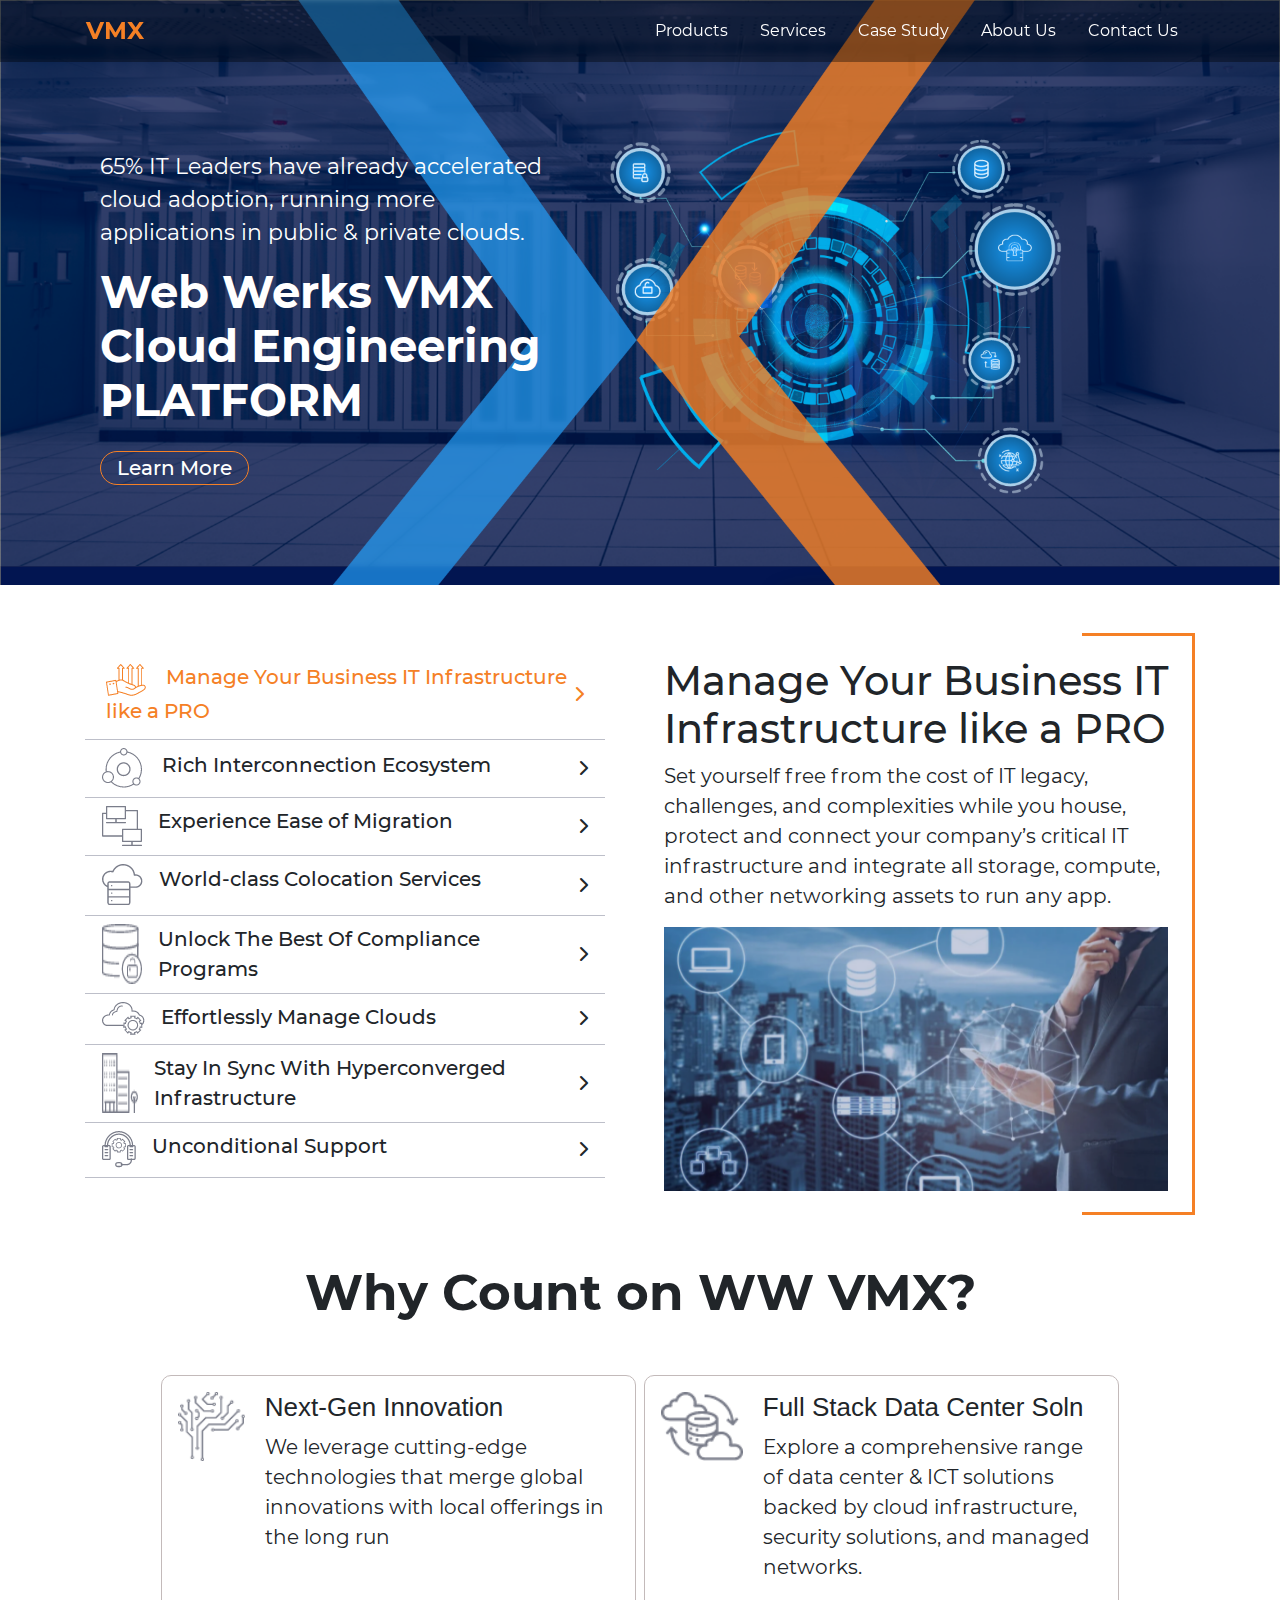
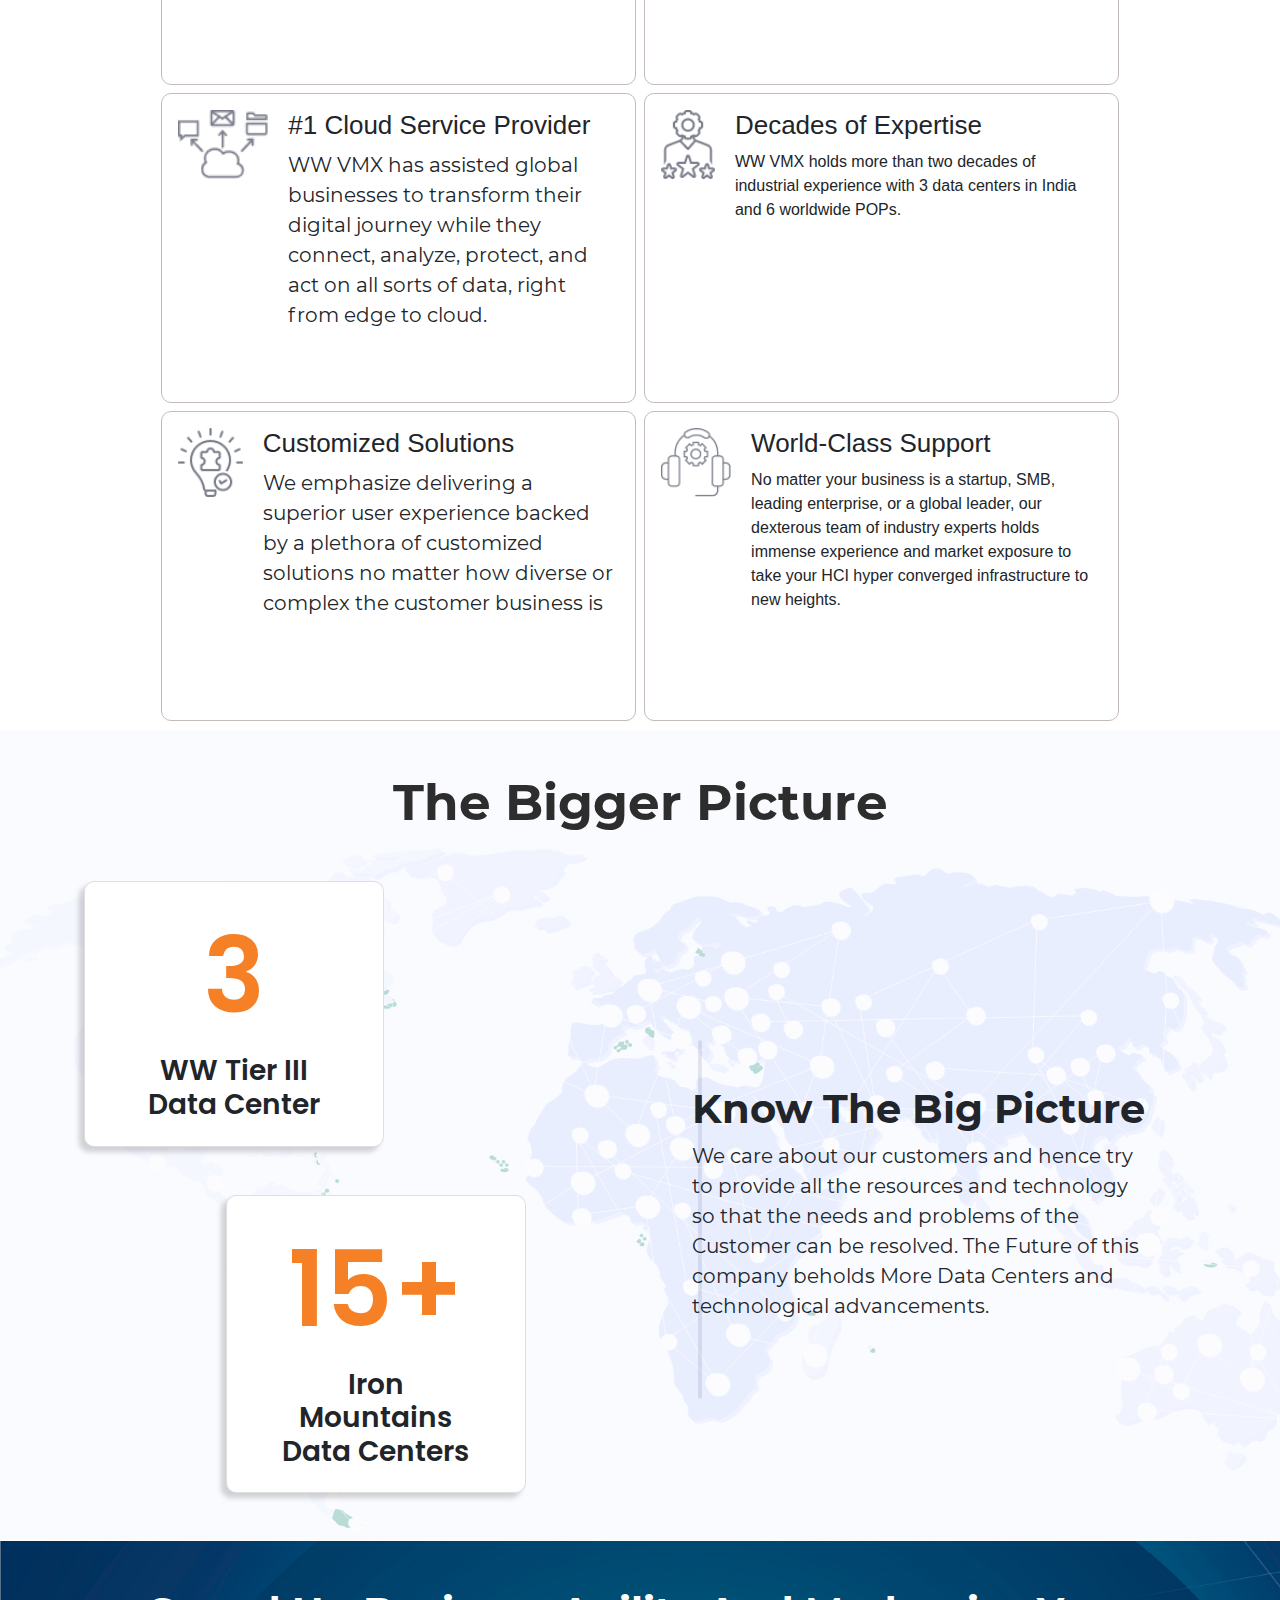
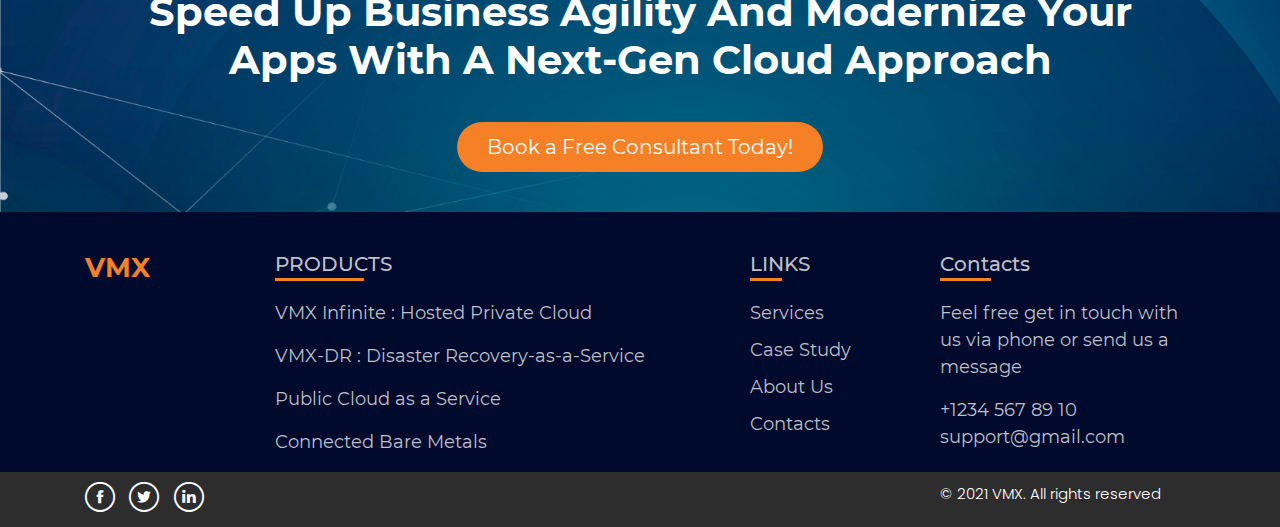
==== index.html @ 111a94af "Add files via upload" ====
<!DOCTYPE html>
<html lang="en">

<head>
  <meta charset="UTF-8">
  <meta http-equiv="X-UA-Compatible" content="IE=edge">
  <meta name="viewport" content="width=device-width, initial-scale=1.0">
  <title>Document</title>
  <link rel="stylesheet" href="https://cdnjs.cloudflare.com/ajax/libs/font-awesome/6.0.0/css/all.min.css">
  <link rel="stylesheet" href="demo.css">
  <link rel="stylesheet" href="extrastyle/style.css">
  <link rel="stylesheet" href="https://maxcdn.bootstrapcdn.com/bootstrap/4.0.0/css/bootstrap.min.css"
    integrity="sha384-Gn5384xqQ1aoWXA+058RXPxPg6fy4IWvTNh0E263XmFcJlSAwiGgFAW/dAiS6JXm" crossorigin="anonymous">
  <script src="https://code.jquery.com/jquery-3.2.1.slim.min.js"
    integrity="sha384-KJ3o2DKtIkvYIK3UENzmM7KCkRr/rE9/Qpg6aAZGJwFDMVNA/GpGFF93hXpG5KkN" crossorigin="anonymous">
  </script>
  <script src="https://cdnjs.cloudflare.com/ajax/libs/popper.js/1.12.9/umd/popper.min.js"
    integrity="sha384-ApNbgh9B+Y1QKtv3Rn7W3mgPxhU9K/ScQsAP7hUibX39j7fakFPskvXusvfa0b4Q" crossorigin="anonymous">
  </script>
  <script src="https://maxcdn.bootstrapcdn.com/bootstrap/4.0.0/js/bootstrap.min.js"
    integrity="sha384-JZR6Spejh4U02d8jOt6vLEHfe/JQGiRRSQQxSfFWpi1MquVdAyjUar5+76PVCmYl" crossorigin="anonymous">
  </script>

</head>

<body>
  <header>
    <div class="header-container-2 fixed-top">
      <nav class="container-fluid navbar navbar-expand-md navbar-dark container">
        <div>
          <a class="navbar-brand nav-logo" href="#">VMX</a>
        </div>
        <button class="navbar-toggler text-white" type="button" data-toggle="collapse" data-target="#collapsibleNavbar">
          <span class="navbar-toggler-icon"></span>
        </button>
        <div class="collapse navbar-collapse" id="collapsibleNavbar">
          <ul class="navbar-nav ml-auto">
            <li class="nav-item">
              <a class="nav-link links-style" href="#">Products</a>
            </li>
            <li class="nav-item">
              <a class="nav-link links-style" href="#">Services</a>
            </li>
            <li class="nav-item">
              <a class="nav-link links-style" href="#">Case Study</a>
            </li>
            <li class="nav-item">
              <a class="nav-link links-style" href="#">About Us</a>
            </li>
            <li class="nav-item">
              <a class="nav-link links-style" href="#">Contact Us</a>
            </li>
          </ul>
        </div>
      </nav>
    </div>
    <div class="container-fluid header-container">
      <div class="row">
        <div class="top-header-section d-flex flex-column justify-content-center align-items-center">
          <p class="para-1">65% IT Leaders have already accelerated
            cloud adoption, running more applications
            in public & private clouds.</p>
          <h1 class="head-2">Web Werks VMX
            Cloud Engineering
            PLATFORM</h1>
          <button class=" mt-3 button-1 pl-3 pr-3 align-self-start">Learn More</button>
        </div>
      </div>
    </div>
  </header>
  <main>
    <section class="container mt-5">
      <section class="row no-gutters">
        <div class="mt-3 col-lg-6 col-md-6 col-sm-12">
          <ul class="nav nav-tabs" id="myTab" role="tablist">
            <li class="nav-item li-style p-1">
              <div class="nav-link active d-flex justify-content-between" data-toggle="tab" href="#list1" role="tab"
                aria-controls="home">
                <div class="d-inline justify-content-between">
                  <img src="./tabimages/Group 2396.png" alt="tab-images" class="pr-3 tab-content-images pr-3">
                  <span class="tab-sec-head">Manage Your Business IT Infrastructure like a PRO</span>
                </div>
                <i class="fa-solid fa-chevron-right align-self-center"></i>
              </div>
            </li>
            <li class="nav-item li-style">
              <div class="nav-link d-flex justify-content-between" data-toggle="tab" href="#list2" role="tab"
                aria-controls="profile">
                <div class="d-inline justify-content-between">
                  <img src="./tabimages/ecosystem.png" alt="tab-images" class="tab-content-images pr-3">
                  <span class="tab-sec-head">Rich Interconnection Ecosystem</span>
                </div>
                <i class="fa-solid fa-chevron-right align-self-center"></i>
              </div>
            </li>
            <li class="nav-item li-style">
              <div class="nav-link d-flex justify-content-between" data-toggle="tab" href="#list3" role="tab"
                aria-controls="messages">
                <div class="d-flex justify-content-between">
                  <img src="./tabimages/Path 15941.png" alt="tab-images" class="tab-content-images pr-3">
                  <span class="tab-sec-head">Experience Ease of Migration</span>
                </div>
                <i class="fa-solid fa-chevron-right align-self-center"></i>
              </div>
            </li>
            <li class="nav-item li-style">
              <div class="nav-link d-flex justify-content-between" data-toggle="tab" href="#list4" role="tab"
                aria-controls="settings">
                <div class="d-flex justify-content-between">
                  <img src="./tabimages/Path 15808.png" alt="tab-images" class="tab-content-images pr-3">
                  <span class="tab-sec-head">World-class Colocation Services</span>
                </div>
                <i class="fa-solid fa-chevron-right align-self-center"></i>
                </a>
            </li>
            <li class="nav-item li-style">
              <div class="nav-link d-flex justify-content-between" data-toggle="tab" href="#list5" role="tab"
                aria-controls="settings">
                <div class="d-flex justify-content-between">
                  <img src="./tabimages/Group 2394.png" alt="tab-images" class="tab-content-images pr-3">
                  <span class="tab-sec-head">Unlock The Best Of Compliance Programs</span>
                </div>
                <i class="fa-solid fa-chevron-right align-self-center"></i>
              </div>
            </li>
            <li class="nav-item li-style">
              <div class="nav-link d-flex justify-content-between" data-toggle="tab" href="#list6" role="tab"
                aria-controls="settings">
                <div class="d-flex justify-content-between">
                  <img src="./tabimages/Group 2399.png" alt="tab-images" class="tab-content-images pr-3">
                  <span class="tab-sec-head">Effortlessly Manage Clouds</span>
                </div>
                <i class="fa-solid fa-chevron-right align-self-center"></i>
              </div>
            </li>
            <li class="nav-item li-style">
              <div class="nav-link d-flex justify-content-between" data-toggle="tab" href="#list7" role="tab"
                aria-controls="settings">
                <div class="d-flex justify-content-between">
                  <img src="./tabimages/Group 2452.png" alt="tab-images" class="tab-content-images pr-3">
                  <span class="tab-sec-head">Stay In Sync With Hyperconverged Infrastructure</span>
                </div>
                <i class="fa-solid fa-chevron-right align-self-center"></i>
              </div>
            </li>
            <li class="nav-item li-style">
              <div class="nav-link d-flex justify-content-between" data-toggle="tab" href="#list8" role="tab"
                aria-controls="settings">
                <div class="d-flex justify-content-between">
                  <img src="./tabimages/Group 2454.png" alt="tab-images" class="tab-content-images pr-3">
                  <span class="tab-sec-head">Unconditional Support</span>
                </div>
                <i class="fa-solid fa-chevron-right align-self-center"></i>
              </div>
            </li>
          </ul>
        </div>
        <div class="tab-content tab-style col-lg-6 col-md-6 col-sm-12">
          <div class="tab-pane active p-4" id="list1" role="tabpanel">
            <h2 class="tab-content-header">Manage Your Business IT Infrastructure like a PRO</h2>
            <p class="tab-content-para">Set yourself free from the cost of IT legacy, challenges, and complexities while you house, protect and
              connect your company’s critical IT infrastructure and integrate all storage, compute, and other networking
              assets to run any app.</p>
            <img src="./images/Mask Group 188.png" alt="image2" class="w-100">
          </div>
          <div class="tab-pane p-4" id="list2" role="tabpanel">
            <h2 class="tab-content-header">Software Technology Parks</h2>
            <p class="tab-content-para">Information Technology in India is a vast industry which comprises information technology services,
              consulting, and outsourcing. The IT industry accounted for 8% of India's GDP in 2020. The IT and BPM
              industry's revenue is estimated at US$194 billion in FY 2021, an increase of 2.3% YoY.</p>
            <img src="./images/Mask Group 188.png" alt="image2" class="w-100">
          </div>
          <div class="tab-pane p-4" id="list3" role="tabpanel">
            <h2 class="tab-content-header">What is the role of IT sector?</h2>
            <p class="tab-content-para">
              The IT industry mainly encompasses IT services, IT-enabled services (ITES), e-commerce (online business),
              Software and Hardware products. This industry is also instrumental in creating infrastructure to store,
              process and exchange information for important business operations and other organisations</p>
            <img src="./images/Mask Group 188.png" alt="image2" class="w-100">
          </div>
          <div class="tab-pane p-4" id="list4" role="tabpanel" class="w-100">
            <h2 class="tab-content-header">What is the IT sector growth in India?</h2>
            <p class="tab-content-para">
              The export revenue of the IT industry is estimated at US$ 150 billion in FY21. According to Gartner
              estimates, IT spending in India is estimated to reach US$ 93 billion in 2021 (7.3% YoY growth) and further
              increase to US$ 98.5 billion in 2022.</p>
            <img src="./images/Mask Group 188.png" alt="image2" class="w-100">
          </div>
          <div class="tab-pane p-4" id="list5" role="tabpanel" class="w-100">
            <h2 class="tab-content-header">What happens in IT sector?</h2>
            <p class="tab-content-para">
              This sector includes software development, consultancies, software management, online services and
              business
              process outsourcing (BPO). According to an article in the Times of India, India's liberalization was
              possible due to its IT industry.</p>
            <img src="./images/Mask Group 188.png" alt="image2" class="w-100">
          </div>
          <div class="tab-pane p-4" id="list6" role="tabpanel">
            <h2 class="tab-content-header">What happens in IT sector?</h2>
            <p class="tab-content-para">
              This sector includes software development, consultancies, software management, online services and
              business
              process outsourcing (BPO). According to an article in the Times of India, India's liberalization was
              possible due to its IT industry.</p>
            <img src="./images/Mask Group 188.png" alt="image2" class="w-100">
          </div>
          <div class="tab-pane p-4" id="list7" role="tabpanel">
            <h2 class="tab-content-header">What is the IT sector growth in India?</h2>
            <p class="tab-content-para">
              The export revenue of the IT industry is estimated at US$ 150 billion in FY21. According to Gartner
              estimates, IT spending in India is estimated to reach US$ 93 billion in 2021 (7.3% YoY growth) and further
              increase to US$ 98.5 billion in 2022.</p>
            <img src="./images/Mask Group 188.png" alt="image2" class="w-100">
          </div>
          <div class="tab-pane p-4" id="list8" role="tabpanel">
            <h2 class="tab-content-header">What is the role of IT sector?</h2>
            <p class="tab-content-para">
              The IT industry mainly encompasses IT services, IT-enabled services (ITES), e-commerce (online business),
              Software and Hardware products other organisations</p>
            <img src="./images/Mask Group 188.png" alt="image2" class="w-100">
          </div>
        </div>
      </section>
    </section>
    <section class="container mt-5">
      <h1 class="text-center count-header mb-5">Why Count on WW VMX?</h1>
      <section class="row justify-content-center">
        <section class="col-lg-5 col-md-5 col-sm-12 m-1 p-3 d-flex container-1">
          <img src="./images/Group 2434.png" alt="image-1" class="image-flag">
          <div>
            <h3 class="sub-counter-head">Next-Gen Innovation</h3>
            <p class="sub-counter-para">We leverage cutting-edge technologies that merge global innovations with
              local offerings in the long run
            </p>
          </div>
        </section>
        <section class="col-lg-5 col-md-5 col-sm-12 m-1 p-3 d-flex container-1">
          <img src="./images/Data Center-Server-Network-Technology-Cloud.png" alt="image-1" class="image-flag">
          <div>
            <h3 class="sub-counter-head">Full Stack Data Center Soln</h3>
            <p class="sub-counter-para">Explore a comprehensive range of data center & ICT solutions backed by cloud infrastructure,
              security solutions, and managed networks.
            </p>
          </div>
        </section>
        <section class="col-lg-5 col-md-5 col-sm-12 m-1 p-3 d-flex container-1">
          <img src="./images/Group 2435.png" alt="image-1" class="image-flag">
          <div>
            <h3 class="sub-counter-head">#1 Cloud Service Provider</h3>
            <p class="sub-counter-para">WW VMX has assisted global businesses to transform their digital journey while they connect, analyze,
              protect, and act on all sorts of data, right from edge to cloud.
            </p>
          </div>
        </section>
        <section class="col-lg-5 col-md-5 col-sm-12 m-1 p-3 d-flex container-1">
          <img src="./images/Group 2437.png" alt="image-1" class="image-flag">
          <div>
            <h3 class="sub-counter-head">Decades of Expertise</h3>
            <p>WW VMX holds more than two decades of industrial experience with 3 data centers in India and 6 worldwide
              POPs.
            </p>
          </div>
        </section>
        <section class="col-lg-5 col-md-5 col-sm-12 m-1 p-3 d-flex container-1">
          <img src="./images/Group 2439.png" alt="image-1" class="image-flag">
          <div>
            <h3 class="sub-counter-head">Customized Solutions</h3>
            <p class="sub-counter-para">We emphasize delivering a superior user experience backed by a plethora of customized solutions no matter
              how diverse or complex the customer business is
            </p>
          </div>
        </section>
        <section class="col-lg-5 col-md-5 col-sm-12 m-1 p-3 d-flex container-1">
          <img src="./images/Group 2443.png" alt="image-1" class="image-flag">
          <div>
            <h3 class="sub-counter-head">World-Class Support</h3>
            <p>No matter your business is a startup, SMB, leading enterprise, or a global leader, our dexterous team of
              industry experts holds immense experience and market exposure to take your HCI hyper converged
              infrastructure to new heights.
            </p>
          </div>
        </section>
      </section>
    </section>
    <section class="container-fluid big-image-wrap p-5">
      <h1 class="image-wrap-head count-header mb-5 text-center">The Bigger Picture</h1>
      <div class="card card-container-1 p-3 d-flex flex-column justify-content-center align-items-center">
        <span class="card-num">3</span>
        <h3 class="card-head-1 text-center">WW Tier III Data Center</h3>
      </div>
      <div class="card card-container-2 mt-5 p-3 d-flex flex-column justify-content-center align-items-center">
        <span class="card-num">15+</span>
        <h3 class="card-head-1 text-center">Iron Mountains Data Centers</h3>
      </div>
      <div class="card-container3 d-none d-md-inline">
        <h3 class="big-picture-head">Know The Big Picture</h3>
        <p class="big-picture-para">We care about our customers and hence try to provide all the resources and technology so that the needs and
          problems of the Customer can be resolved. The Future of this company beholds More Data Centers and
          technological advancements.</p>
      </div>
    </section>
    </section>
    <div class="text-center d-sm-inline d-md-none">
      <h3 class="big-picture-head">Know The Big Picture</h3>
      <p class="big-picture-para">We care about our customers and hence try to provide all the resources and technology so that the needs and
        problems of the Customer can be resolved. The Future of this company beholds More Data Centers and
        technological advancements.</p>
    </div>
    <section class="container-fluid section-container-5">
      <section class="row">
        <section class="col-sm-12 d-flex flex-column justify-content-around align-items-center">
          <h2 class="head-5 text-center">Speed Up Business Agility And Modernize Your
            Apps With A Next-Gen Cloud Approach
          </h2>
          <a href="#" class="button-5"> Book a Free Consultant Today!</a>
        </section>
      </section>
    </section>
  </main>
  <footer class="footer-container">
    <section class="container">
      <section class="row">
        <div class="col-xl-2 col-lg-6 col-md-6 col-sm-6 text-xs-center">
          <h2 class="footer-head-1">VMX</h2>
        </div>
        <div class="col-xl-5 col-lg-6 col-md-6 col-sm-6 text-xs-center">
          <h2 class="footer-head-2 mb-4">PRODUCTS</h2>
          <p class="footer-para-1">VMX Infinite : Hosted Private Cloud</p>
          <p class="footer-para-1">VMX-DR : Disaster Recovery-as-a-Service</p>
          <p class="footer-para-1">Public Cloud as a Service</p>
          <p class="footer-para-1">Connected Bare Metals</p>
        </div>
        <div class="col-xl-2 col-lg-6 col-md-6 col-sm-6 text-xs-center">
          <h2 class="footer-head-2 mb-4">LINKS</h2>
          <ul class="ul-container">
            <li class="anchor-links"><a href="#" class="footer-para-1 anchor-tags">Services</a></li>
            <li class="anchor-links"><a href="#" class="footer-para-1 anchor-tags">Case Study</a></li>
            <li class="anchor-links"><a href="#" class="footer-para-1 anchor-tags">About Us</a></li>
            <li class="anchor-links"><a href="#" class="footer-para-1 anchor-tags">Contacts</a></li>
          </ul>
        </div>
        <div class="col-xl-3 col-lg-6 col-md-6 col-sm-6 ">
          <h3 class="footer-head-2 mb-4">Contacts</h3>
          <p class="footer-para-1">Feel free get in touch with us via phone or send us a message</p>
          <ul class="ul-container">
            <li><a href="tel:+12345678910" class="footer-para-1 anchor-tags">+1234 567 89 10</a></li>
            <li><a href="mailto:support@gmail.com" class="footer-para-1 anchor-tags">support@gmail.com</a></li>
          </ul>
        </div>
      </section>
    </section>
    <div class="sub-footer-section">
      <section class="container">
        <section class="row">
          <div class="col-xl-9 col-lg-9 col-md-7 col-sm-12">
            <a href="#" class="icon-facebook icons"></a>
            <a href="#" class="icon-twitter icons"></a>
            <a href="#" class="icon-LinkedIn icons"></a>
          </div>
          <div class="col-xl-3 col-lg-3 col-md-5 col-sm-12">
            <span class="copyrights">&copy; 2021 VMX. All rights reserved</span>
          </div>
        </section>
      </section>
    </div>
  </footer>
</body>

</html>
---- demo.css ----
@font-face {
    font-family: "poppins-light";
    src: url("poppins/Poppins-Light.ttf");
}

@font-face {
    font-family: "poppins-semibold";
    src: url("poppins/Poppins-SemiBold.ttf");
}

@font-face {
    font-family: "mont-bold";
    src: url("monsterrat/Montserrat-Bold.ttf");
}

@font-face {
    font-family: "mont-regular";
    src: url("monsterrat/Montserrat-Regular.ttf");
}

@font-face {
    font-family: "mont-medium";
    src: url("monsterrat/Montserrat-Medium.ttf");
}

.header-container {
    background-image: url('./top-header.png');
    background-repeat: no-repeat;
    background-size: cover;
}

.header-container-2 {
    background-color: rgb(0, 0, 0, 0.36);
}

.links-style {
    color: #fff !important;
    padding-right: 1rem !important;
    padding-left: 1rem !important;
    transition-duration: .5s;
    font-family: "mont-regular";
}

.links-style:hover {
    color: #F58025 !important;
}

.top-header-section {
    max-width: 550px;
    padding: 150px 0px 100px 100px;
}

.button-1 {
    background-color: transparent;
    color: #fff;
    font-size: 20px;
    border-radius: 20px;
    font-family: "mont-medium";
    border: #F58025 1px solid;
}

.para-1 {
    color: #fff;
    font-size: 22px;
    font-family: "mont-regular";
}

.head-2 {
    color: #fff;
    font-family: "mont-bold";
    font-size: 45px;
}

.nav-logo {
    font-size: 24px !important;
    color: #F58025 !important;
    z-index: 1;
    font-family: "mont-bold";
}

.tab-sec-head {
    font-size: 20px;
    font-family: "mont-medium";
}

.tab-content-header {
    font-size: 40px;
    font-family: "mont-medium";
}

.tab-content-para {
    font-size: 20px;
    font-family: "mont-regular";
}
a:hover{
    text-decoration: none !important;
}
.count-header::before{
    position: absolute;
    content: "";
    bottom: -20%;
    left: 45%;
    height: 3px;
    transition-duration: .6s;
    opacity: 0;
}
.count-header:hover::before{
    opacity: 1;
    width: 10%;
    border-bottom: #F58025 5px solid;

}


/* 3d section */
.container-1 {
    border: #c3baba 1px solid;
    border-radius: 10px;
    height: 310px;
}

.image-flag {
    width: 25%;
    height: 25%;
    padding-right: 20px;
}

.count-header {
    font-size: 50px;
    font-family: "mont-bold";
    position: relative;
}

.sub-counter-head {
    font-size: 26px;
}

.sub-counter-para {
    font-size: 20px;
    font-family: "mont-regular";
}

/* 5th section */
.section-container-5 {
    background-image: url("./images/Mask\ Group\ 4.png");
    background-repeat: no-repeat;
    background-size: cover;
    padding: 47px 0px 40px 0px;
}

.head-5 {
    max-width: 1000px;
    color: #fff;
    font-size: 40px;
    font-family: "mont-bold";
}

.button-5 {
    background-color: #F58025;
    border-color: #F58025;
    border-radius: 30px;
    color: white;
    padding: 10px 30px;
    margin-top: 30px;
    font-size: 20px;
    font-family: "mont-regular";
}

.button-5:hover {
    color: white;
    text-decoration: none;
}

.image-wrap-head {
    color: #2D2D2D;
    font-size: 50px;
}

.card-container-1 {
    border-radius: 10px !important;
    position: absolute;
    width: 300px;
    content: "";
    top: 0;
    left: 3%;
    border: #707070 1px solid;
    box-shadow: rgb(112, 112, 112, 0.3) -5px 5px 5px;
}

.card-container-2 {
    border-radius: 10px !important;
    position: absolute;
    content: "";
    width: 300px;
    top: 10%;
    bottom: 0;
    left: 15%;
    border: #707070 1px solid;
    box-shadow: rgb(112, 112, 112, 0.3) -5px 5px 5px;
}

.card-container3 {
    position: absolute;
    right: 10%;
    bottom: 25%;
    max-width: 460px;
}

.card-num {
    font-size: 104px;
    color: #F58025;
    font-family: "poppins-semibold";
}

.card-head-1 {
    font-size: 28px;
    max-width: 200px;
    font-family: "poppins-semibold";
}

.big-image-wrap {
    position: relative;
    background-image: url("./images/Group\ 189.png");
    background-size: cover;
    background-repeat: no-repeat;
}

.big-picture-head {
    font-size: 40px;
    font-family: "mont-bold";
}

.big-picture-para {
    font-size: 20px;
    font-family: "mont-regular";
}

/* footer */
.footer-container {
    background-color: #000A2D;
    padding: 40px 0px 0px 0px;
}

.ul-container {
    list-style-type: none;
    padding-left: 0px;
}

.footer-head-1 {
    color: #F58025;
    font-size: 27px;
    font-family: "mont-bold";
}

.footer-head-2 {
    color: #BDBFC9;
    font-size: 20px;
    position: relative;
    font-family: "mont-medium";
}

.footer-head-2::after {
    position: absolute;
    content: "";
    bottom: -20%;
    height: 3px;
    right: 0;
    left: 0;
    width: 20%;
    background-color: #F58025;

}

.footer-para-1 {
    color: #BDBFC9;
    font-size: 18px;
    font-family: "mont-regular";
}

.anchor-tags:hover {
    text-decoration: none;
    color: #F58025;
}

ul .anchor-links+.anchor-links {
    margin-top: 10px;
}

.icon-facebook:before {
    content: "\e907";
    font-family: "icomoon";
    color: #fff;
    font-size: 30px;
}

.icon-LinkedIn:before {
    content: "\e900";
    font-family: "icomoon";
    color: #fff;
    font-size: 30px;
}

.icon-twitter:before {
    content: "\e903";
    font-family: "icomoon";
    color: #fff;
    font-size: 30px;
}

.sub-footer-section {
    background-color: #2D2D2D;
    padding: 10px 0px 10px 0px;
}

.copyrights {
    color: #fff;
    font-size: 15px;
    font-family: "poppins-light";
}

div .icons+.icons {
    padding-left: 10px;
}



/* sample tabs css */
.nav.nav-tabs {
    float: left;
    display: block;
    margin-right: 20px;
    border-bottom: 0;
    padding-right: 15px;
}

.nav-tabs .nav-link.active {
    color: #F58025 !important;
    border-color: transparent !important;
}

.li-style {
    border-bottom: #BDBFC9 1px solid;
}

.tab-style {
    position: relative;
    border-right: #F58025 3px solid;
}

.tab-style::before {
    position: absolute;
    content: "";
    top: 0;
    right: 0;
    width: 20%;
    border-top: #F58025 3px solid;
}

.tab-style::after {
    position: absolute;
    content: "";
    bottom: 0;
    right: 0;
    width: 20%;
    border-bottom: #F58025 3px solid;
}

.nav-link {
    cursor: pointer;
}

.nav.nav-tabs {
    float: left;
    display: block;
    margin-right: 20px;
    border-bottom: 0;
    padding-right: 15px;
}

@media screen and (max-width:1024px) {
    .big-picture-head{
        font-size: 30px;
    }
    .big-picture-para{
        font-size: 25px;
    }
    .card-container3 {
        position: absolute;
        right: 0;
        bottom: 15%;
        max-width: 390px;
    }
}

@media screen and (max-width:768px) {
    .top-header-section {
        padding: 100px 0px 70px 70px;
    }
    .card-num {
        font-size: 80px;
    }

    .card-head-1 {
        font-size: 25px;
    }
    .big-picture-head{
        font-size: 30px !important;
    }
    .big-picture-para{
        font-size: 15px;
    }
    .card-container3 {
        position: absolute;
        right: 0;
        bottom: 15%;
        max-width: 250px;
    }
    
    .card-container-2 {
        border-radius: 10px !important;
        position: absolute;
        content: "";
        top: 0;
        left: 5%;
        padding: 20px !important;
    }
}

@media screen and (max-width:568px) {
    .top-header-section {
        max-width: 400px;
        padding: 60px 0px 50px 50px;
    }

    .head-5 {
        max-width: 500px;
        font-size: 20px;
    }

    .button-5 {
        font-size: 15px;
    }

    .card-num {
        font-size: 50px;
    }

    .card-head-1 {
        font-size: 15px;
    }

    .card-container-1 {
        border-radius: 10px !important;
        position: absolute;
        content: "";
        width: 200px;
        top: 0;
        left: 0;
        padding: 20px;
    }

    .card-container-2 {
        border-radius: 10px !important;
        position: absolute;
        content: "";
        width: 200px;
        top: 0;
        left: 0;
        padding: 20px !important;
    }
    .big-picture-head{
        font-size: 20px !important;
    }
    .big-picture-para{
        font-size: 15px;
    }
    .card-container3 {
        max-width: 250px;
    }
}
@media screen and (max-width:320px) {
    .top-header-section {
        max-width: 400px;
        padding: 80px 0px 25px 25px;
    }
    .para-1{
        font-size: 15px;
    }
    .head-2{
        font-size: 25px;
    }
    .button-1{
        font-size: 16px;
    }
    .tab-sec-head{
        font-size: 10px;
    }
    .tab-content-header{
        font-size: 20px;
    }
    .tab-content-para{
        font-size: 15px;
    }
    .count-header{
        font-size: 25px;
    }
    .sub-counter-head{
        font-size: 18px;
    }
    .sub-counter-para{
        font-size: 15px;
    }
    .footer-head-2{
        font-size: 18px;
    }
    .footer-para-1{
        font-size: 15px;
    }
    .copyrights{
        font-size: 15px;
    }
}
---- extrastyle/style.css ----
@font-face {
  font-family: 'icomoon';
  src:  url('fonts/icomoon.eot?6t7isw');
  src:  url('fonts/icomoon.eot?6t7isw#iefix') format('embedded-opentype'),
    url('fonts/icomoon.ttf?6t7isw') format('truetype'),
    url('fonts/icomoon.woff?6t7isw') format('woff'),
    url('fonts/icomoon.svg?6t7isw#icomoon') format('svg');
  font-weight: normal;
  font-style: normal;
  font-display: block;
}

[class^="icon-"], [class*=" icon-"] {
  /* use !important to prevent issues with browser extensions that change fonts */
  font-family: 'icomoon' !important;
  speak: never;
  font-style: normal;
  font-weight: normal;
  font-variant: normal;
  text-transform: none;
  line-height: 1;

  /* Better Font Rendering =========== */
  -webkit-font-smoothing: antialiased;
  -moz-osx-font-smoothing: grayscale;
}

.icon-LinkedIn:before {
  content: "\e900";
  color: #fff;
}
.icon-twitter:before {
  content: "\e903";
  color: #fff;
}
.icon-facebook:before {
  content: "\e907";
  color: #fff;
}
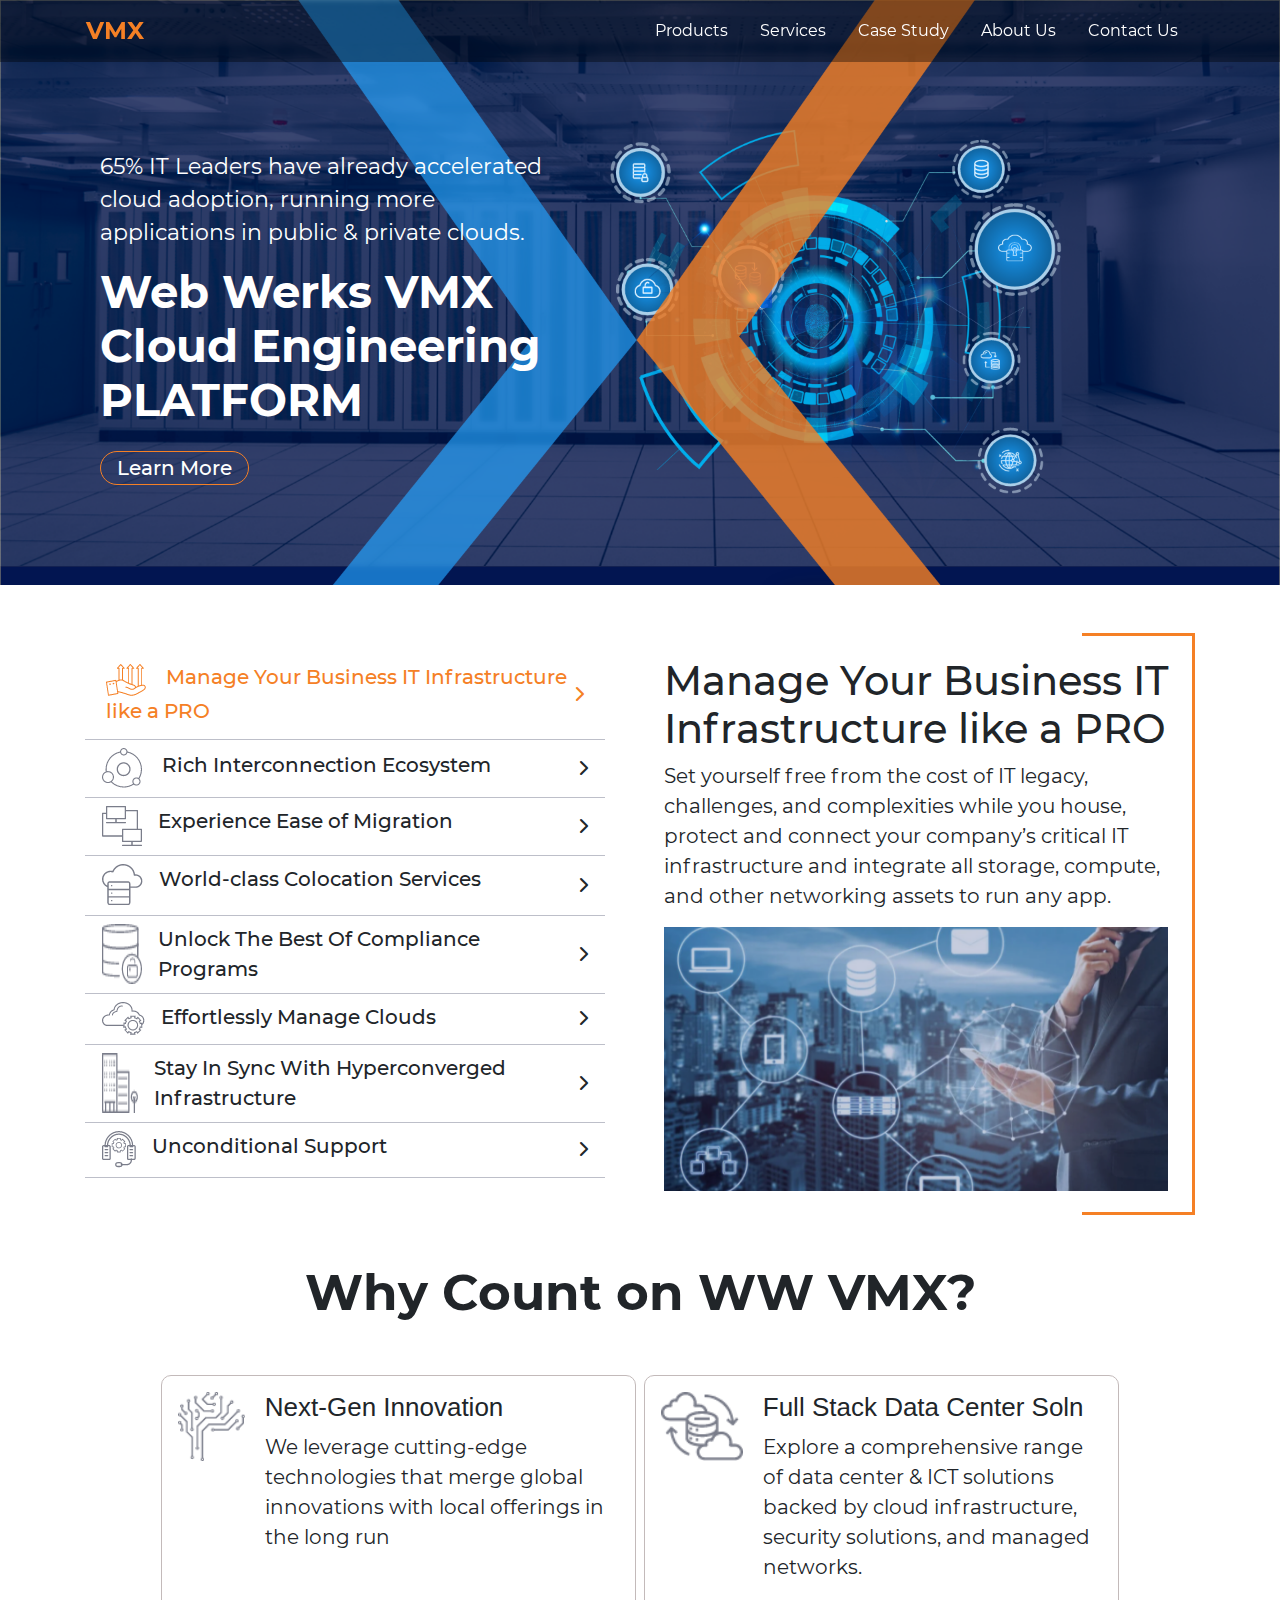
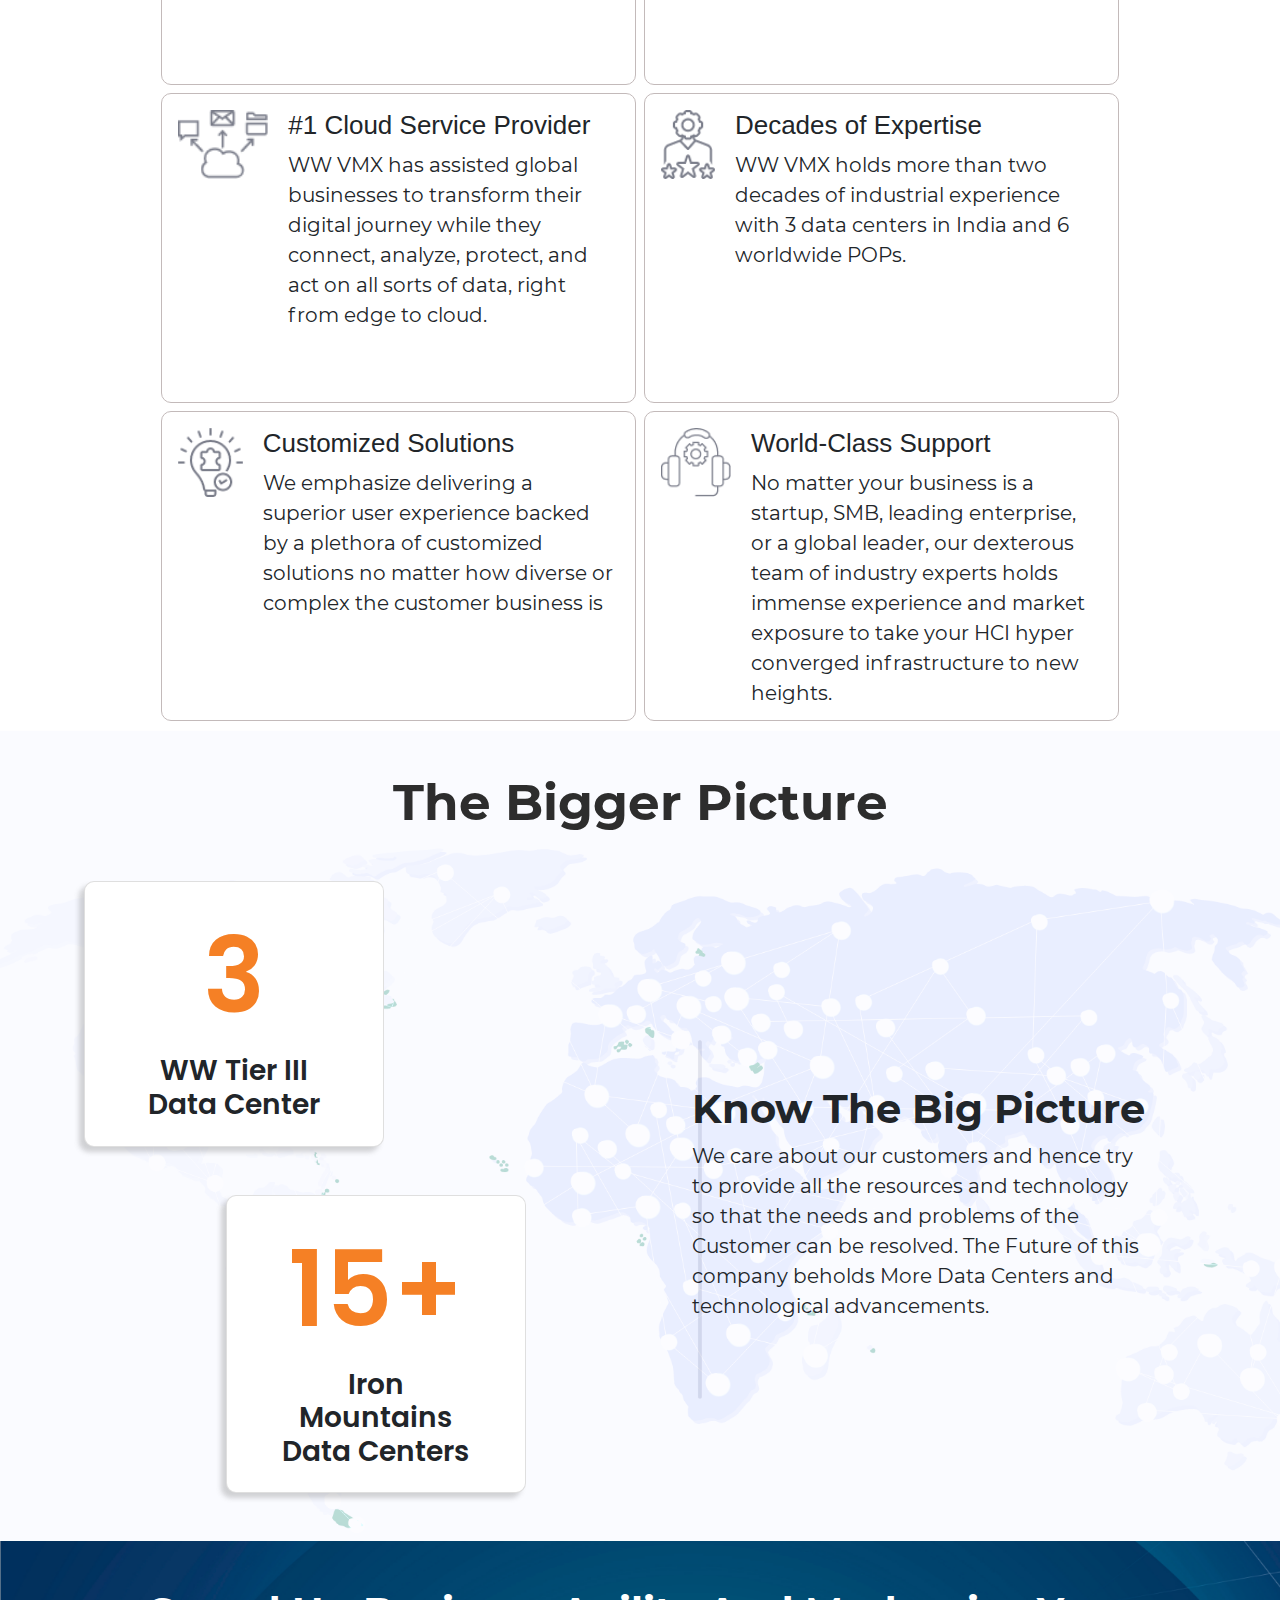
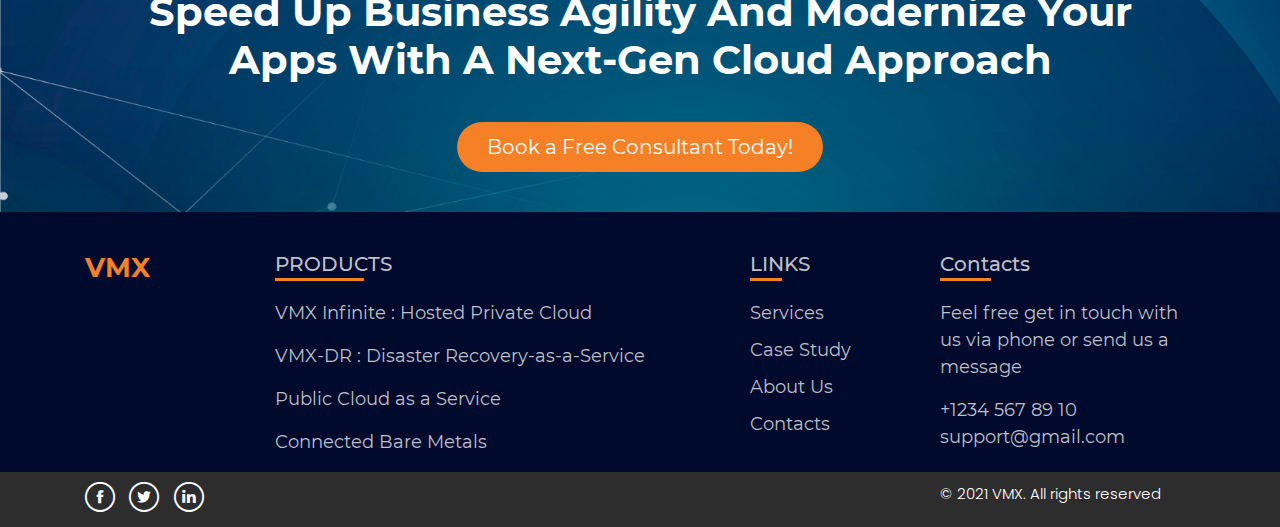
==== commit c5f61134: "Add files via upload" ====
--- a/index.html
+++ b/index.html
@@ -256,7 +256,7 @@
           <img src="./images/Group 2437.png" alt="image-1" class="image-flag">
           <div>
             <h3 class="sub-counter-head">Decades of Expertise</h3>
-            <p>WW VMX holds more than two decades of industrial experience with 3 data centers in India and 6 worldwide
+            <p class="sub-counter-para">WW VMX holds more than two decades of industrial experience with 3 data centers in India and 6 worldwide
               POPs.
             </p>
           </div>
@@ -274,7 +274,7 @@
           <img src="./images/Group 2443.png" alt="image-1" class="image-flag">
           <div>
             <h3 class="sub-counter-head">World-Class Support</h3>
-            <p>No matter your business is a startup, SMB, leading enterprise, or a global leader, our dexterous team of
+            <p class="sub-counter-para">No matter your business is a startup, SMB, leading enterprise, or a global leader, our dexterous team of
               industry experts holds immense experience and market exposure to take your HCI hyper converged
               infrastructure to new heights.
             </p>
--- a/demo.css
+++ b/demo.css
@@ -389,6 +389,9 @@
         right: 0;
         bottom: 15%;
         max-width: 390px;
+    }
+    .container-1{
+        height: 400px;
     }
 }
 
@@ -424,6 +427,15 @@
         left: 5%;
         padding: 20px !important;
     }
+    .sub-counter-head{
+        font-size: 25px;
+    }
+    .sub-counter-para{
+        font-size: 15px;
+    }
+    .container-1{
+        height: 400px;
+    }
 }
 
 @media screen and (max-width:568px) {
@@ -477,6 +489,9 @@
     .card-container3 {
         max-width: 250px;
     }
+    .container-1{
+        height: 300px;
+    }
 }
 @media screen and (max-width:320px) {
     .top-header-section {
@@ -519,4 +534,7 @@
     .copyrights{
         font-size: 15px;
     }
+    .container-1{
+        height: 300px;
+    }
 }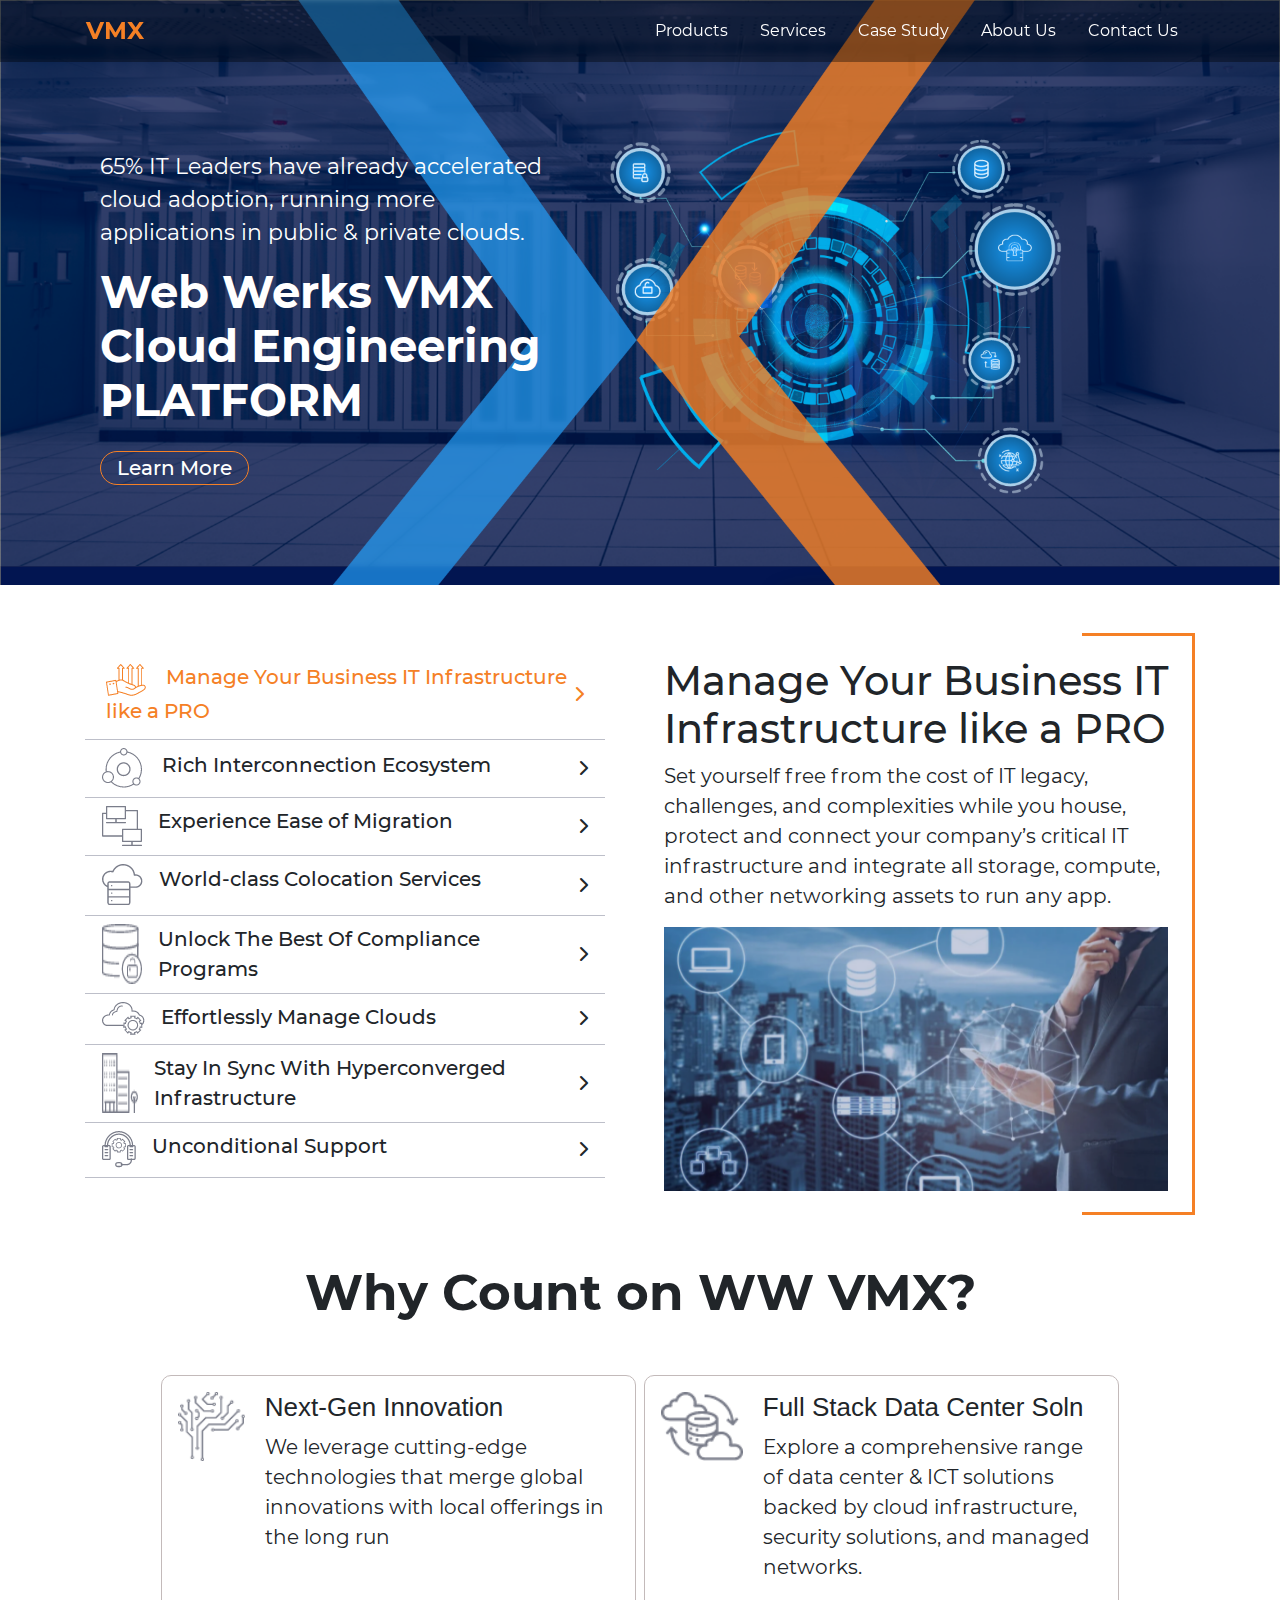
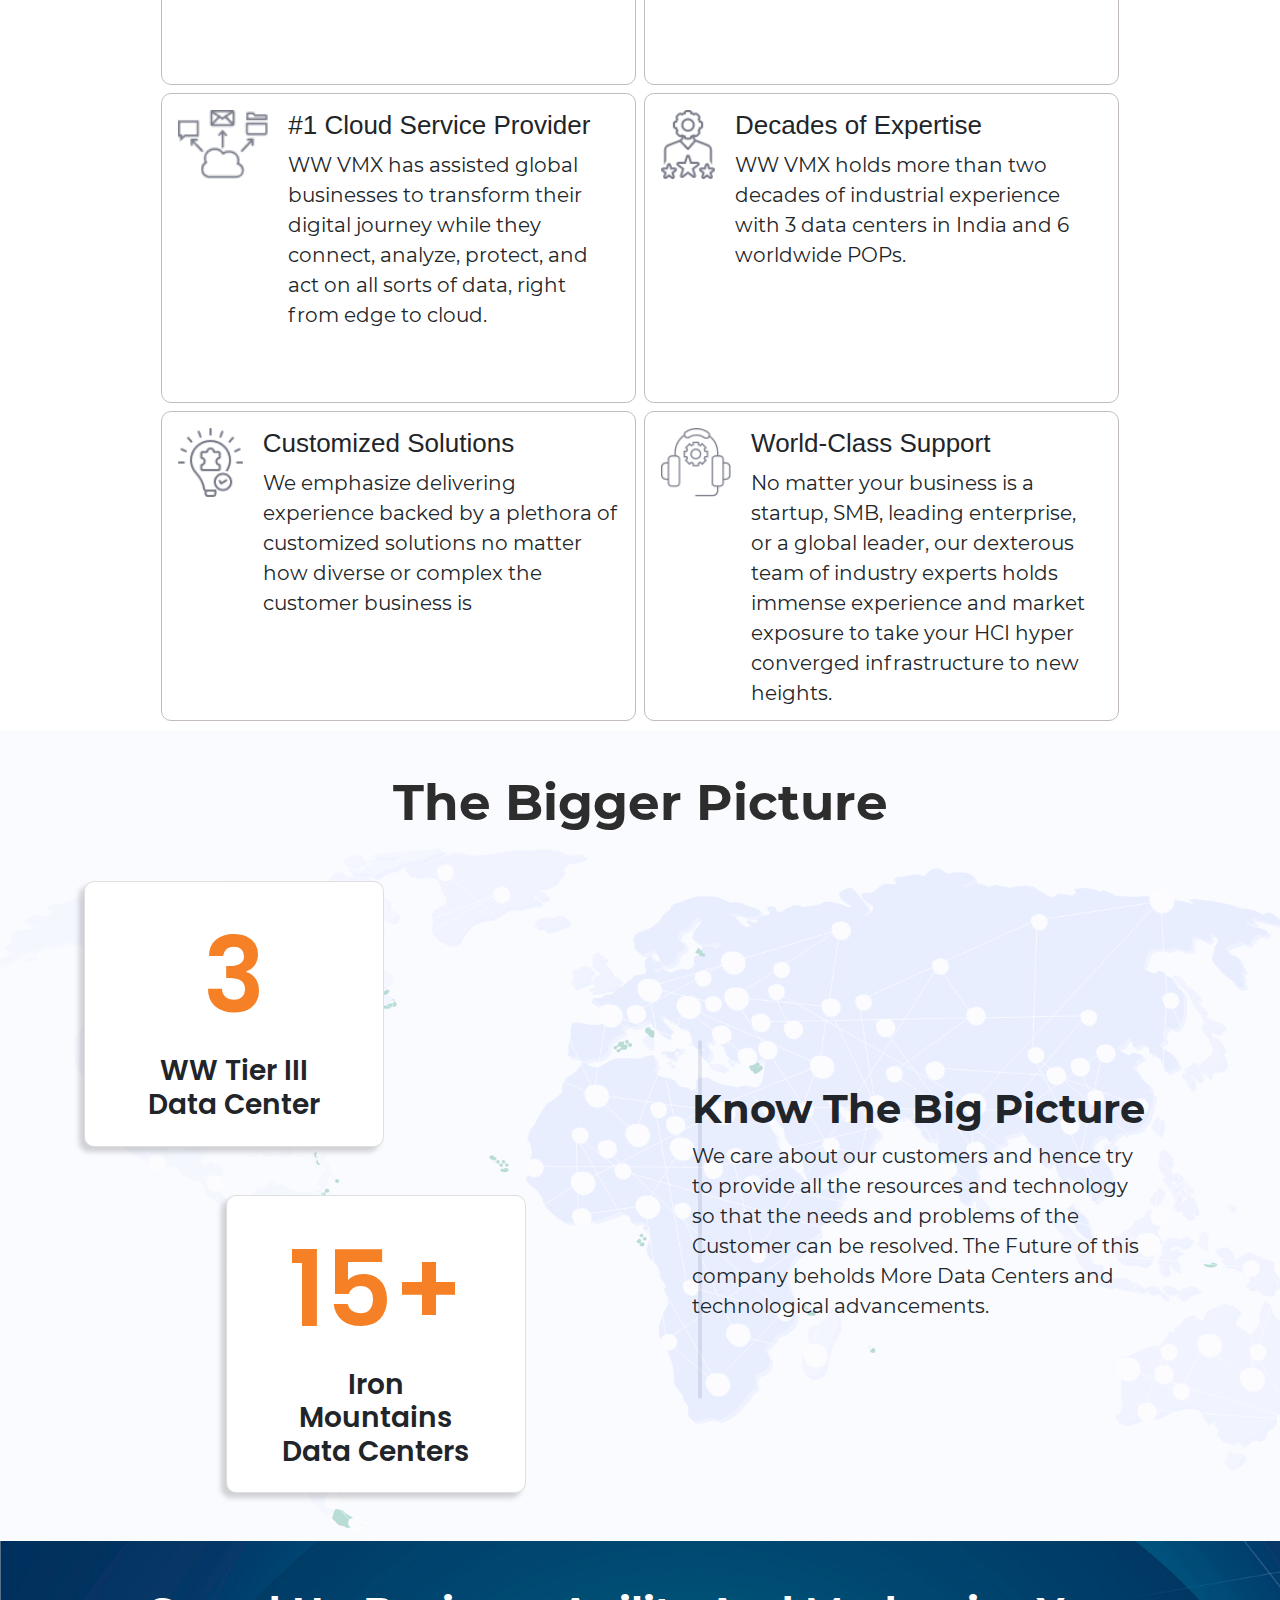
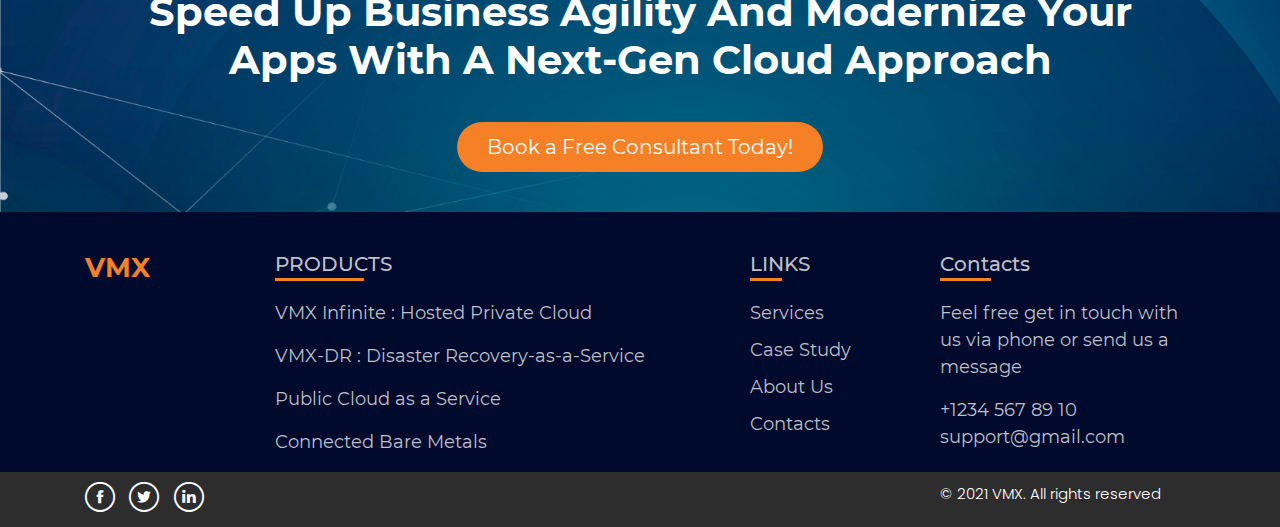
==== commit 496f22e4: "Add files via upload" ====
--- a/index.html
+++ b/index.html
@@ -265,7 +265,7 @@
           <img src="./images/Group 2439.png" alt="image-1" class="image-flag">
           <div>
             <h3 class="sub-counter-head">Customized Solutions</h3>
-            <p class="sub-counter-para">We emphasize delivering a superior user experience backed by a plethora of customized solutions no matter
+            <p class="sub-counter-para">We emphasize delivering experience backed by a plethora of customized solutions no matter
               how diverse or complex the customer business is
             </p>
           </div>
--- a/demo.css
+++ b/demo.css
@@ -391,7 +391,7 @@
         max-width: 390px;
     }
     .container-1{
-        height: 400px;
+        height: 520px;
     }
 }
 
